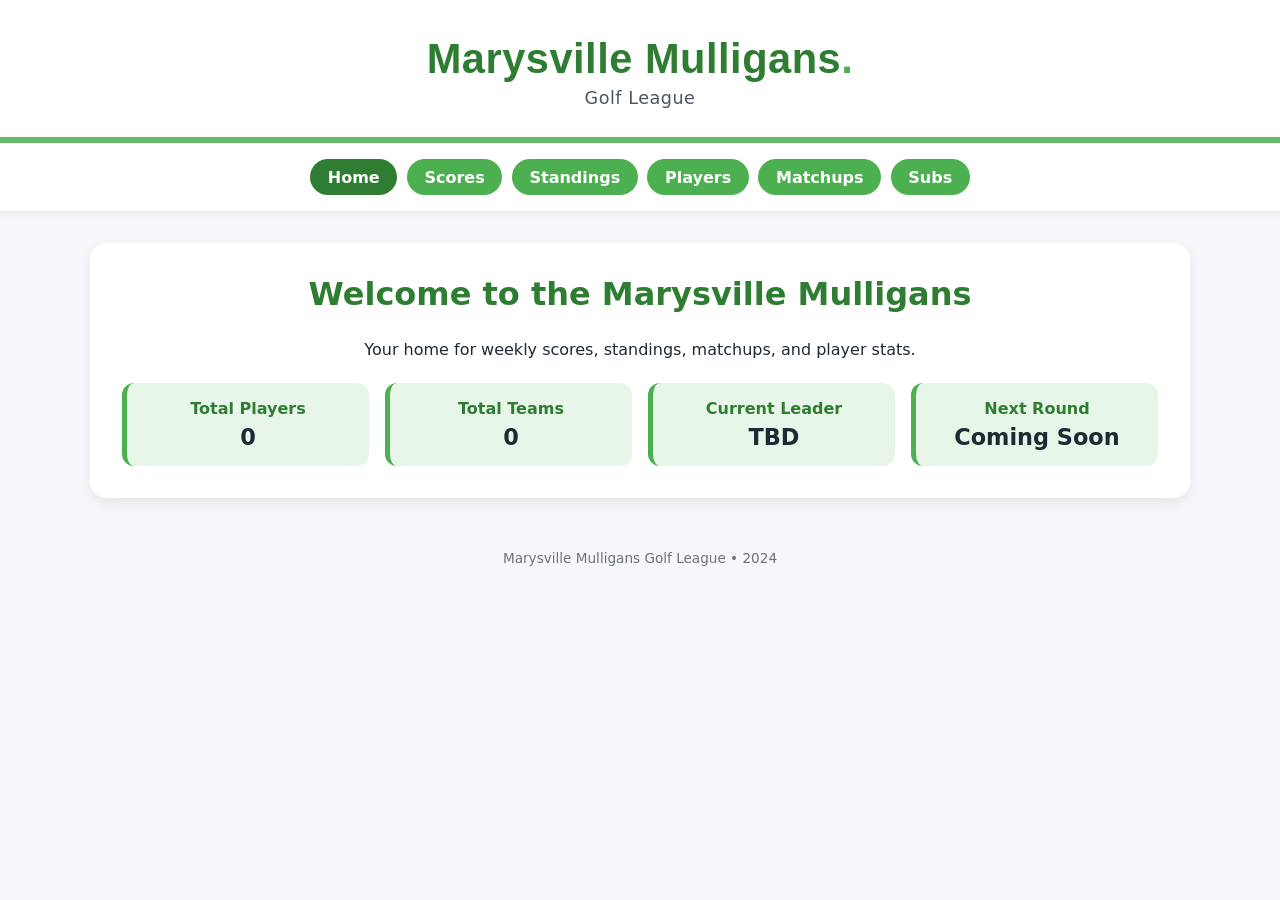
==== index.html @ 6b3d6adb "Create index.html" ====
<!DOCTYPE html>
<html lang="en">
<head>
  <meta charset="UTF-8">
  <meta name="viewport" content="width=device-width, initial-scale=1.0">
  <title>Marysville Mulligans</title>
  <link rel="stylesheet" href="css/styles.css">
  <script src="js/app.js" defer></script>
</head>

<body>

  <header class="site-header">
    <h1 class="logo-main">Marysville Mulligans<span class="logo-dot">.</span></h1>
    <p class="logo-sub">Golf League</p>
  </header>

  <nav class="main-nav">
    <a href="index.html" class="active">Home</a>
    <a href="scores.html">Scores</a>
    <a href="standings.html">Standings</a>
    <a href="players.html">Players</a>
    <a href="matchups.html">Matchups</a>
    <a href="subs.html">Subs</a>
  </nav>

  <section class="page-section">
    <div class="hero-card">
      <h2>Welcome to the Marysville Mulligans</h2>
      <p>Your home for weekly scores, standings, matchups, and player stats.</p>

      <div class="hero-grid">
        <div class="stat-card">
          <h3>Total Players</h3>
          <p id="player-count">0</p>
        </div>

        <div class="stat-card">
          <h3>Total Teams</h3>
          <p id="team-count">0</p>
        </div>

        <div class="stat-card">
          <h3>Current Leader</h3>
          <p id="current-leader">Loading...</p>
        </div>

        <div class="stat-card">
          <h3>Next Round</h3>
          <p id="next-round">Loading...</p>
        </div>
      </div>
    </div>
  </section>

  <footer class="site-footer">
    Marysville Mulligans Golf League • 2024
  </footer>

</body>
</html>
---- css/styles.css ----
:root {
  --green-dark: #2e7d32;
  --green: #4caf50;
  --green-light: #66bb6a;
  --blue: #64b5f6;
  --sand: #f5deb3;
  --bg: #f5f7fa;
  --white: #ffffff;
  --text: #1f2933;
}

body {
  margin: 0;
  font-family: "Segoe UI", system-ui, sans-serif;
  background: var(--bg);
  color: var(--text);
}

/* HEADER / LOGO */
.site-header {
  text-align: center;
  padding: 2.2rem 1rem 1.8rem;
  background: var(--white);
  border-bottom: 6px solid var(--green-light);
}

.logo-main {
  font-family: "Inter", "Lato", "Source Sans Pro", sans-serif;
  font-size: 2.6rem;
  font-weight: 700;
  margin: 0;
  color: var(--green-dark);
  letter-spacing: 0.5px;
}

.logo-dot {
  color: var(--green);
  font-weight: 900;
}

.logo-sub {
  margin: 0.3rem 0 0;
  font-size: 1.1rem;
  font-weight: 500;
  color: #4b5563;
  letter-spacing: 0.5px;
}

/* NAVIGATION */
.main-nav {
  display: flex;
  justify-content: center;
  flex-wrap: wrap;
  gap: 0.6rem;
  padding: 1rem;
  background: var(--white);
  box-shadow: 0 2px 6px rgba(0,0,0,0.08);
}

.main-nav a {
  background: var(--green);
  color: var(--white);
  text-decoration: none;
  padding: 0.55rem 1.1rem;
  border-radius: 999px;
  font-weight: 600;
  transition: 0.2s;
}

.main-nav a:hover {
  background: var(--green-dark);
  transform: translateY(-2px);
}

.main-nav .active {
  background: var(--green-dark);
}

/* PAGE SECTIONS */
.page-section {
  padding: 2rem 1rem;
  max-width: 1100px;
  margin: 0 auto;
}

/* HERO CARD */
.hero-card {
  background: var(--white);
  padding: 2rem;
  border-radius: 16px;
  box-shadow: 0 4px 12px rgba(0,0,0,0.08);
  text-align: center;
}

.hero-card h2 {
  margin-top: 0;
  font-size: 2rem;
  color: var(--green-dark);
}

.hero-grid {
  margin-top: 1.5rem;
  display: grid;
  grid-template-columns: repeat(auto-fit, minmax(180px, 1fr));
  gap: 1rem;
}

.stat-card {
  background: #e8f5e9;
  border-left: 5px solid var(--green);
  padding: 1rem;
  border-radius: 12px;
}

.stat-card h3 {
  margin: 0;
  font-size: 1rem;
  color: var(--green-dark);
}

.stat-card p {
  margin: 0.4rem 0 0;
  font-size: 1.4rem;
  font-weight: 700;
}

/* TABLES */
.table-wrapper {
  overflow-x: auto;
  background: var(--white);
  border-radius: 12px;
  box-shadow: 0 4px 10px rgba(0,0,0,0.06);
}

table {
  width: 100%;
  border-collapse: collapse;
}

th {
  background: #e8f5e9;
  padding: 0.75rem;
  color: var(--green-dark);
  font-weight: 700;
}

td {
  padding: 0.65rem;
  border-bottom: 1px solid #e5e7eb;
}

tr:nth-child(even) td {
  background: #fafafa;
}

/* PLAYER & SUB CARDS */
.card-grid {
  display: grid;
  grid-template-columns: repeat(auto-fit, minmax(230px, 1fr));
  gap: 1.2rem;
}

.player-card,
.sub-card {
  background: var(--white);
  border-radius: 14px;
  padding: 1rem;
  box-shadow: 0 3px 10px rgba(0,0,0,0.06);
  border-left: 5px solid var(--blue);
}

.player-card h3,
.sub-card h3 {
  margin: 0 0 0.4rem;
  color: var(--green-dark);
}

.player-meta,
.sub-meta {
  font-size: 0.9rem;
  color: #4b5563;
}

/* FOOTER */
.site-footer {
  text-align: center;
  padding: 1.2rem;
  font-size: 0.85rem;
  color: #6b7280;
}
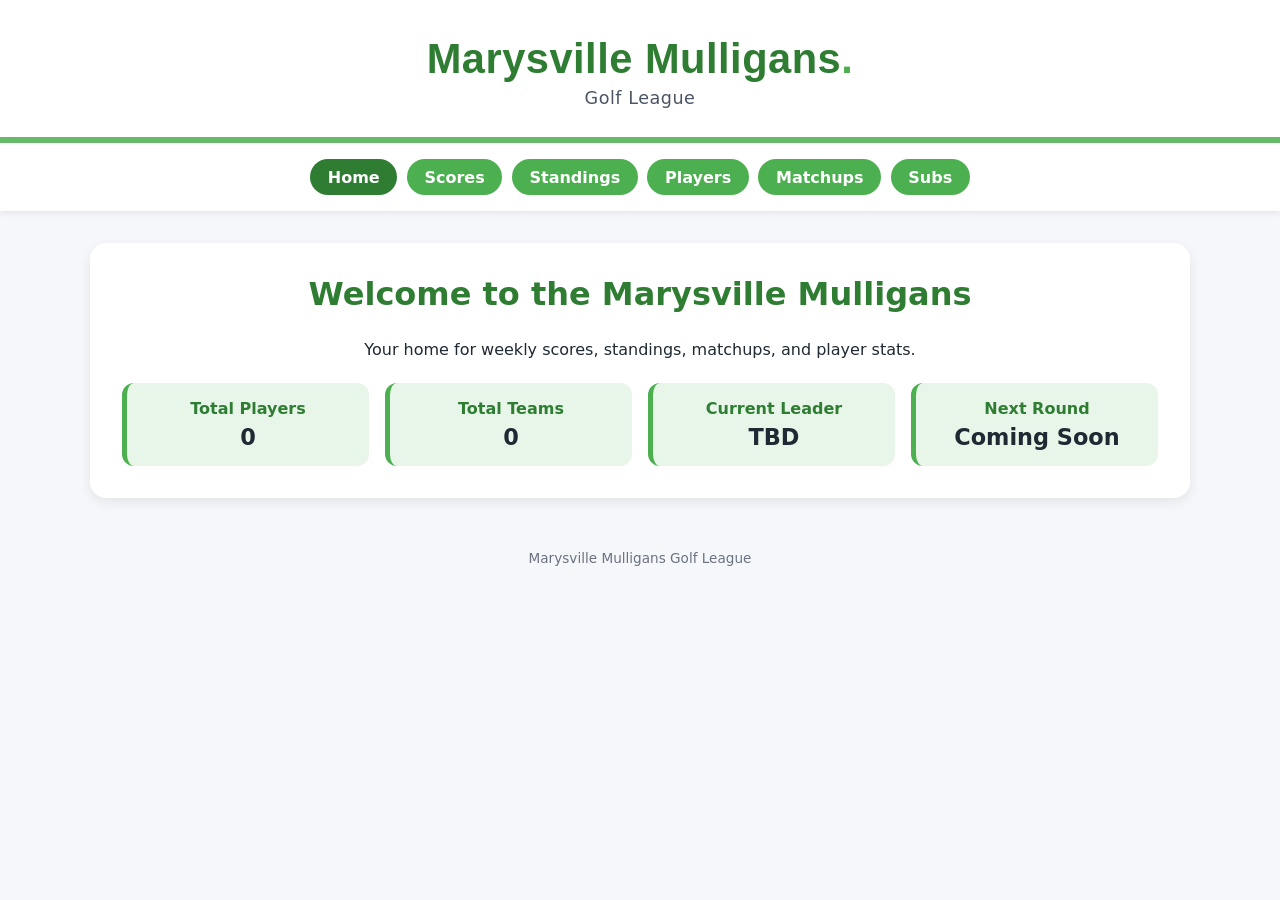
==== commit 0c038b78: "Update index.html" ====
--- a/index.html
+++ b/index.html
@@ -54,7 +54,7 @@
   </section>
 
   <footer class="site-footer">
-    Marysville Mulligans Golf League • 2024
+    Marysville Mulligans Golf League
   </footer>
 
 </body>
